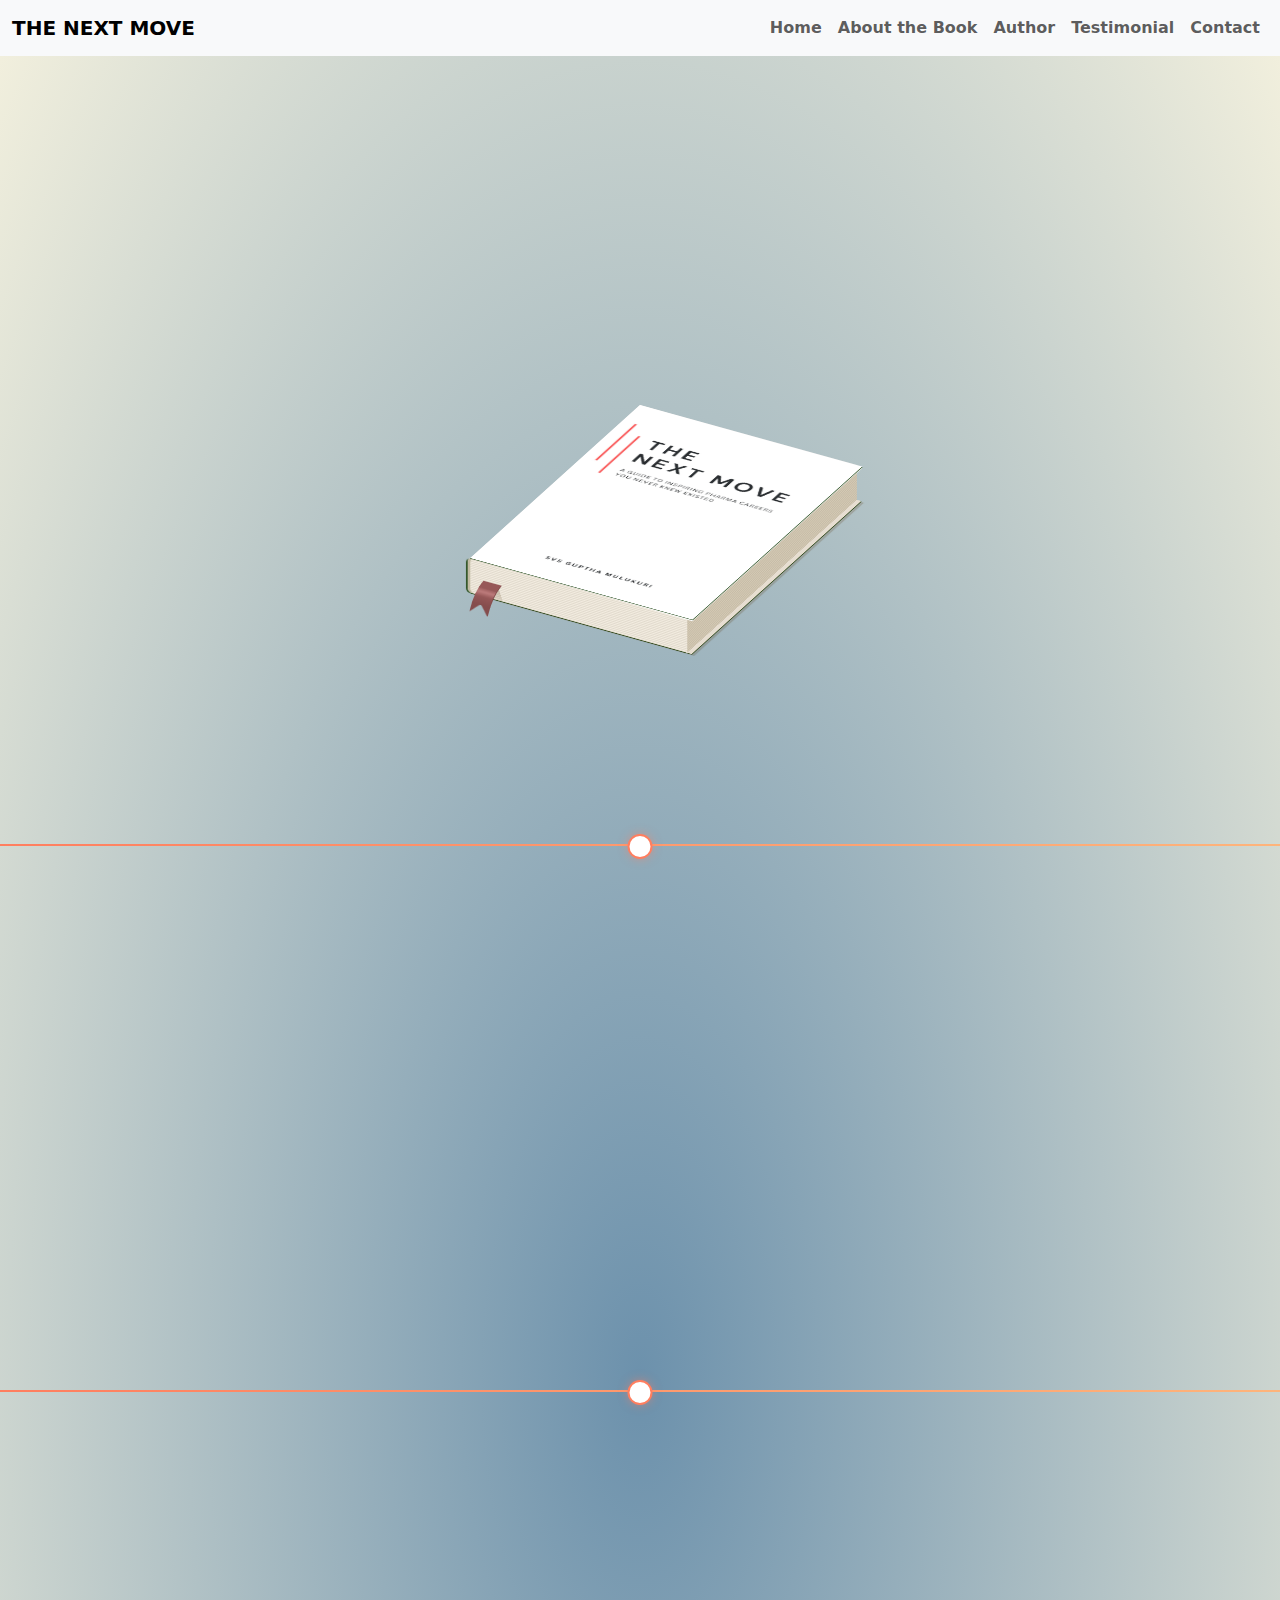
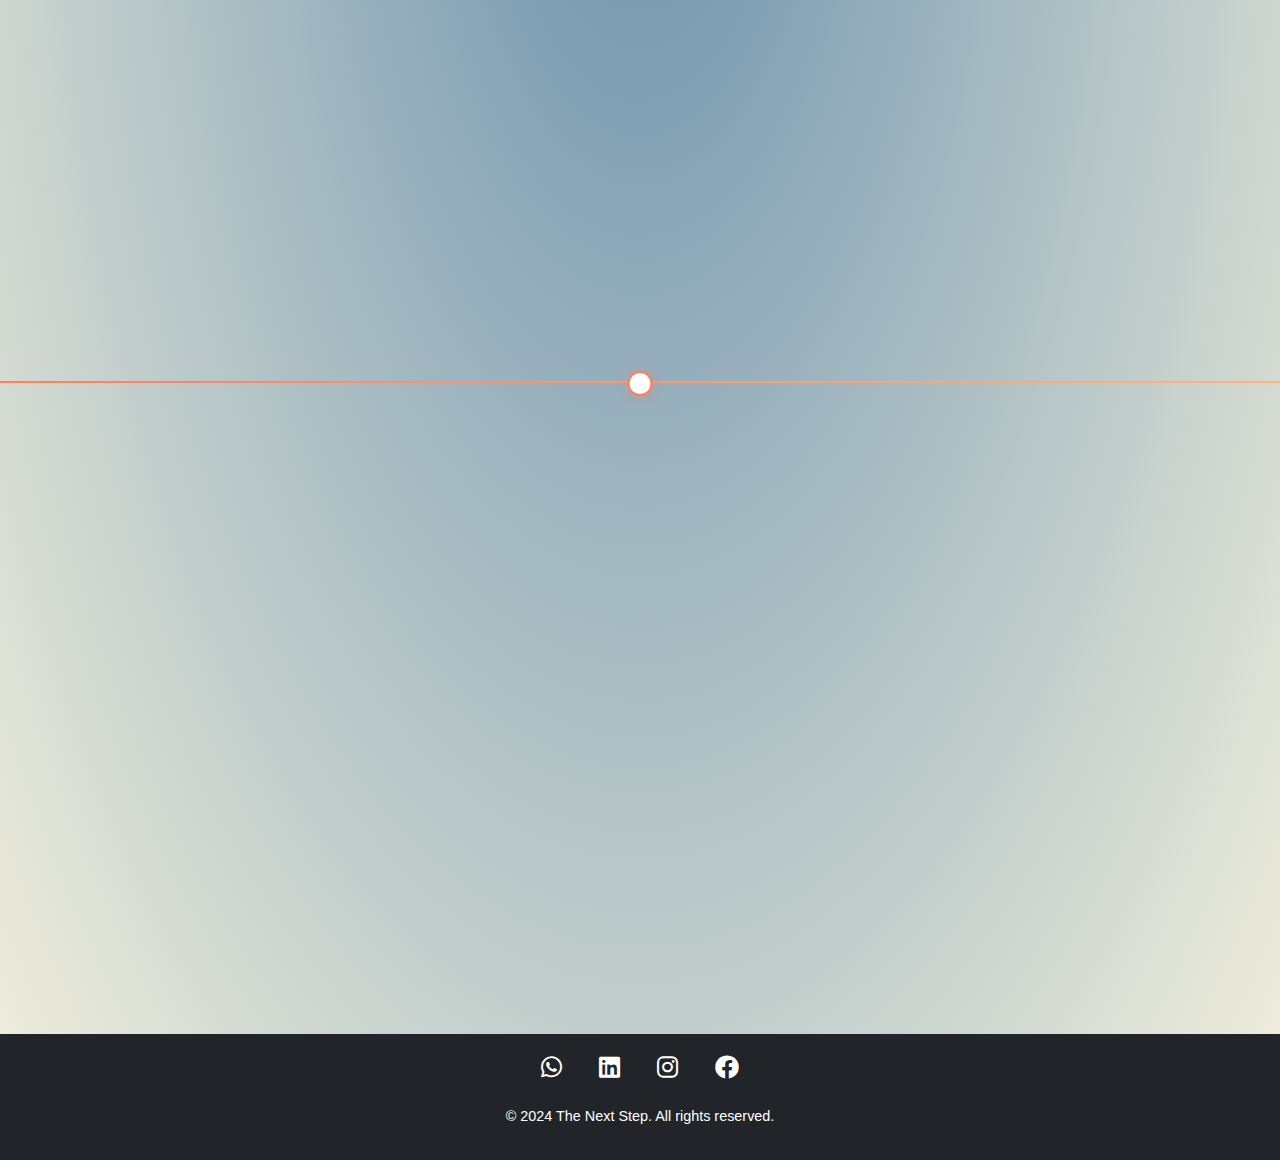
==== index.html @ 06e49783 "navbar fixed" ====
<!DOCTYPE html>
<html lang="en">
<head>
    <meta charset="UTF-8">
    <meta name="viewport" content="width=device-width, initial-scale=1.0">

    <title>The Next Move</title>

    <!-- bootstrap -->
    <link href="https://cdn.jsdelivr.net/npm/bootstrap@5.3.3/dist/css/bootstrap.min.css" rel="stylesheet"
        integrity="sha384-QWTKZyjpPEjISv5WaRU9OFeRpok6YctnYmDr5pNlyT2bRjXh0JMhjY6hW+ALEwIH" crossorigin="anonymous">
    <script src="https://cdn.jsdelivr.net/npm/bootstrap@5.3.3/dist/js/bootstrap.bundle.min.js"
        integrity="sha384-YvpcrYf0tY3lHB60NNkmXc5s9fDVZLESaAA55NDzOxhy9GkcIdslK1eN7N6jIeHz"
        crossorigin="anonymous"></script>

    <link href="https://cdn.jsdelivr.net/npm/bootstrap@5.3.0-alpha3/dist/css/bootstrap.min.css" rel="stylesheet">

    <!-- FontAwesome CDN -->
    <link rel="stylesheet" href="https://cdnjs.cloudflare.com/ajax/libs/font-awesome/6.0.0-beta3/css/all.min.css">

    <link href="https://unpkg.com/aos@2.3.1/dist/aos.css" rel="stylesheet">
    <script src="https://unpkg.com/aos@2.3.1/dist/aos.js"></script>


    <!-- custom css -->
    <link rel="stylesheet" href="style.css">

</head>
<body>
    <div>
        <nav class="navbar navbar-expand-lg navbar-light bg-light" style="width: 100vw;">
            <div class="container-fluid">
                <!-- Book Name (Brand) on the Left -->
                <a class="navbar-brand" href="#"><b>THE NEXT MOVE</b></a>
        
                <!-- Hamburger Menu for Mobile View -->
                <button class="navbar-toggler" type="button" data-bs-toggle="collapse" data-bs-target="#navbarNav"
                    aria-controls="navbarNav" aria-expanded="false" aria-label="Toggle navigation">
                    <span class="navbar-toggler-icon"></span>
                </button>
        
                <!-- Navbar Links on the Right -->
                <div class="collapse navbar-collapse justify-content-end" id="navbarNav">
                    <ul class="navbar-nav">
                        <li class="nav-item"><a class="nav-link" href="#home"><b>Home</b></a></li>
                        <li class="nav-item"><a class="nav-link" href="#about"><b>About the Book</b></a></li>
                        <li class="nav-item"><a class="nav-link" href="#author"><b>Author</b></a></li>
                        <li class="nav-item"><a class="nav-link" href="#testimonial"><b>Testimonial</b></a></li>
                        <li class="nav-item"><a class="nav-link" href="#contact"><b>Contact</b></a></li>
                    </ul>
                </div>
            </div>
        </nav>

    </div>
  <section id="home" style="padding-bottom: 50px;">
    <div id='book'>
        <div id='top'></div>
        <div id='front'></div>
        <div id='right'></div>
        <div id='bottom'></div>
        <div id='shadow'></div>
        <div id='bookmark'>
            <div>
                <div>
                    <div>
                        <div></div>
                    </div>
                </div>
            </div>
        </div>
        <div id='bookmark-shadow'></div>
    </div>
    <div id='flip'>
        <div id='front'>
            <div>
                <div>
                    <div>
                        <div>
                            <div>
                                <div>
                                    <div>
                                        <div>
                                            <div>
                                                <div></div>
                                            </div>
                                        </div>
                                    </div>
                                </div>
                            </div>
                        </div>
                    </div>
                </div>
            </div>
        </div>
        <div id='back'>
            <div>
                <div>
                    <div>
                        <div>
                            <div>
                                <div>
                                    <div>
                                        <div>
                                            <div>
                                                <div></div>
                                            </div>
                                        </div>
                                    </div>
                                </div>
                            </div>
                        </div>
                    </div>
                </div>
            </div>
        </div>
    </div>
  </section>
    <div class="content">

        <section id="about">
            <div class="divider"></div>

            <div class="section">
                <h3 class="section-heading">About The Book</h3>
                <div class="row">
                    <div class="col col-lg-5 remove-mobile"> 
                        <div data-aos="fade-right">
                            <img src="./book.png" alt="">
                        </div>
                    </div>
                    <div class="col col-lg-7 ">
                        <div data-aos="fade-left" class="section-content mx-3">
                            <p>
                                This book is designed as a companion for your journey into the world of careers within the pharmaceutical
                                industry. Each
                                chapter focuses on a unique role, acting as an individual gateway into the diverse opportunities available.<br>
                        
                                The author, SVS Guptha Mulukuri, encourages readers to approach this book not as a cover-to-cover read, but
                                rather as a
                                resource to revisit time and again. By opening to any page, you can immerse yourself in the story of a different
                                expert,
                                allowing their unique perspective and wisdom to unfold before you.<br>
                        
                                Every chapter offers a self-contained exploration of a specific role, complete with its own insights and
                                context. The
                                author has incorporated subtle fantasy elements to capture your imagination and connection to the content. As
                                you read,
                                take a moment to reflect - consider how each path aligns with your interests and jot down any insights that
                                inspire you.<br>
                        
                                Whether you are actively exploring career options or simply seeking a glimpse into the possibilities within the
                                pharmaceutical field, this book aims to be your guide. Dip into these stories when you feel motivated to expand
                                your
                                knowledge and understanding of the industry. Allow this book to reveal the multitude of rewarding journeys
                                waiting to be
                                discovered.
                            </p>
                        </div>
                    </div>
                </div>
                
            </div>
        </section>

        <section id="author">
            <div class="divider"></div>
        
            <div class="section">
                <h3 class="section-heading">Author</h3>
                <div class="row">
                    <div class="col col-lg-7">
                        <div data-aos="fade-right" class="section-content mx-3">
                            <p>
                                SVS Guptha Mulukuri is a dedicated professional with over 14 years of experience in the pharmaceutical industry. With a
                                passion for driving innovation and bolstering organizational excellence, he has consistently contributed to
                                transformative projects and impactful initiatives throughout his career.<br>
                    
                                As an Associate Director of Innovation, he drives major projects, fosters a culture of innovation, and identifies
                                industry trends to enhance organizational success. Guptha's career spans roles in pharmacovigilance, compliance, process
                                improvements and innovation, where he has contributed to operational excellence and regulatory adherence. Recognized for
                                his achievements, he has received awards for innovation, collaboration, and outstanding performance<br>
                    
                                In his debut book, "The Next Move: Inspiring Pharma Careers You Never Knew Existed", Guptha continues his expertise and
                                storytelling to illuminate unconventional career paths, offering readers a unique perspective on possibilities beyond
                                traditional roles. With his deep industry knowledge and passion for empowering others, Guptha aims to guide readers in
                                discovering the diverse opportunities awaiting them within the pharmaceutical field.
                            </p>
                        </div>
                    </div>
                    <div class="col col-lg-5 remove-mobile">
                        <div data-aos="fade-left" class="mx-3">
                            <img src="./Author.jpeg" alt="">
                        </div>
                    </div>
                </div>
        
            </div>
        </section>
        <section id="testimonial">
            <div class="divider"></div>
        
            <div class="section">
                <h2 class="section-heading">Testimonial</h2>
                <div class="row">
                    <!-- Left side - Form -->
                    <div class="col col-lg-6 col-md-12 col-sm-12">
                        <div data-aos="fade-right" class="testimonial-form mx-3">
                            <h3>Submit Your Testimonial</h3>
                            <form action="#" method="post">
                                <div class="form-group">
                                    <input type="text" class="form-control" id="name" placeholder="Enter your name" required>
                                </div>
                                <div class="form-group">
                                    <textarea class="form-control" id="comment" rows="4" placeholder="Enter your comment"
                                        required></textarea>
                                </div>
                                <button type="submit" class="btn btn-primary">Submit</button>
                            </form>
                        </div>
                    </div>
            
                    <!-- Right side - Display Testimonials -->
                    <div class="col col-lg-6 col-md-12 col-sm-12">
                        <div data-aos="fade-left" class="testimonial-display mx-3" style=" overflow-y: scroll;height: 55vh;">
                            <h3>What People Are Saying</h3>
                            <div class="testimonial-item">
                                <p class="testimonial-comment">"This book has changed the way I think about careers in the
                                    pharmaceutical industry. It's a must-read!"</p>
                                <p class="testimonial-name">- John Doe</p>
                            </div>
                            <div class="testimonial-item">
                                <p class="testimonial-comment">"An insightful and thought-provoking journey through the world of
                                    pharmaceuticals. Highly recommended."</p>
                                <p class="testimonial-name">- Jane Smith</p>
                            </div>
                            <div class="testimonial-item">
                                <p class="testimonial-comment">"An insightful and thought-provoking journey through the world of
                                    pharmaceuticals. Highly recommended."</p>
                                <p class="testimonial-name">- Jane Smith</p>
                            </div>
                            <div class="testimonial-item">
                                <p class="testimonial-comment">"An insightful and thought-provoking journey through the world of
                                    pharmaceuticals. Highly recommended."</p>
                                <p class="testimonial-name">- Jane Smith</p>
                            </div>
                            <div class="testimonial-item">
                                <p class="testimonial-comment">"An insightful and thought-provoking journey through the world of
                                    pharmaceuticals. Highly recommended."</p>
                                <p class="testimonial-name">- Jane Smith</p>
                            </div>

                        </div>
                    </div>
                </div>
            </div>

        </section>
        <section style="margin-top: 2vh;" id="contact">
            <!-- Footer Section -->
            <footer class="footer bg-dark text-white text-center py-3">
                <div class="container">
                    <div class="social-media-links">
                        <!-- WhatsApp Link -->
                        <a href="https://wa.me/your-phone-number" class="social-icon" target="_blank">
                            <i class="fab fa-whatsapp"></i>
                        </a>
                        <!-- LinkedIn Link -->
                        <a href="https://www.linkedin.com/in/your-profile" class="social-icon" target="_blank">
                            <i class="fab fa-linkedin"></i>
                        </a>
                        <!-- Instagram Link -->
                        <a href="https://www.instagram.com/your-profile" class="social-icon" target="_blank">
                            <i class="fab fa-instagram"></i>
                        </a>
                        <!-- Facebook Link -->
                        <a href="https://www.facebook.com/your-profile" class="social-icon" target="_blank">
                            <i class="fab fa-facebook"></i>
                        </a>
                    </div>
                    <p>&copy; 2024 The Next Step. All rights reserved.</p>
                </div>
            </footer>

        </section>
    </div>
</body>
<script>
    AOS.init();
</script>
</html>
---- style.css ----
/* remember to use - transform-style: preserve-3d; */
html,
body {
    margin: 0;
    padding: 0;
    overflow-x: hidden;
background: radial-gradient(#6C91AC, #F4F1DE);
}

nav {
    position: relative;
    z-index: 10;
    background-color: #333;
}
/* Ensure the content starts below the book */
.content {
    position: relative; /* Ensure it's positioned normally within the document flow */
    /* margin-top: 500px; */
    margin-top: 82vh;
    text-align: center; /* Optional: Style your content as needed */
    font-family: Arial, sans-serif;
    color: #333;
}

.section-content {
    text-align: start !important;
}

/* .removeHeight{
height: 28rem;
} */
#flip {
animation: wrapper 6s ease-in-out infinite;
height: 350px;
width: 253px;
position: absolute;
left: 50%;
top: 45%;
transform: translateZ(-10px) rotateX(60deg) rotateZ(29deg) rotateY(0deg);
transform-style: preserve-3d;
transform-origin: 0 0 0;
}
@keyframes wrapper {
50% {
    transform: translateZ(-10px) rotateX(60deg) rotateZ(29deg) rotateY(-180deg);
}
}
#flip div {
height: 350px;
width: 24px;
position: absolute;
left: calc(100% - 1px);
transform-origin: 0 100%;
transform-style: preserve-3d;
background-size: 253px 350px;
}
#flip #front,
#flip #front div {
background-image: url(./homepage.jpeg);
box-shadow: inset rgba(255, 255, 255, 0.3) 0px -1px 0 0,
    #35582c 0px 1px 0px 0px;
}
#flip #front > div > div > div > div > div > div > div > div > div > div {
box-shadow: inset rgba(255, 255, 255, 0.3) -1px -1px 0 0,
    #35582c 1px 1px 0px 0px;
}
#flip #back {
transform: rotateY(0.4deg);
transform-origin: -100% 0;
} /* avoid pages overlap */
#flip #back,
#flip #back div {
background-image: url(./second_page.jpeg);
}

#flip > div {
left: 0;
background-position-x: 0;
}
#flip div > div {
background-position-x: -23px;
animation: page 6s ease-in-out infinite;
}
#flip div > div > div {
background-position-x: -46px;
}
#flip div > div > div > div {
background-position-x: -69px;
}
#flip div > div > div > div > div {
background-position-x: -92px;
}
#flip div > div > div > div > div > div {
background-position-x: -115px;
}
#flip div > div > div > div > div > div > div {
background-position-x: -138px;
}
#flip div > div > div > div > div > div > div > div {
background-position-x: -161px;
}
#flip div > div > div > div > div > div > div > div > div {
background-position-x: -184px;
}
#flip div > div > div > div > div > div > div > div > div > div {
background-position-x: -207px;
}
#flip div > div > div > div > div > div > div > div > div > div > div {
background-position-x: -229px;
}
/* the more pieces you have, the smoother the bend is */

@keyframes page {
15% {
    transform: rotateY(-10deg);
}
50% {
    transform: rotateY(-2deg);
}
65% {
    transform: rotateY(10deg);
}
100% {
    transform: rotateY(0deg);
}
}

#book {
width: 248px;
height: 350px;
position: absolute;
left: 50%;
top: 45%;
transform: translate3d(0px, 0px, -10px) rotateX(60deg) rotateZ(29deg);
transform-style: preserve-3d;
-webkit-transform-origin: 0 0 0;
}

@keyframes book {
25% {
    box-shadow: inset rgba(0, 0, 0, 0.2) 0px 0 50px -140px;
}
50% {
    box-shadow: inset rgba(0, 0, 0, 0.2) 0px 0 50px -140px;
}
100% {
    box-shadow: inset rgba(0, 0, 0, 0.2) 510px 0 50px -140px;
}
}
#book #top {
animation: book 6s ease-in-out infinite;
background: url(./first_page.jpeg);
background-size: 100% 100%;
background-position: 100%;
box-shadow: inset rgba(0, 0, 0, 0.2) 510px 0 50px -140px;
height: 350px;
width: 248px;
position: absolute;
left: 0;
top: 0;
}
#book #bottom {
background: #e7ded1;
box-shadow: rgba(83, 53, 13, 0.2) 4px 2px 1px, #35582c 1px 1px 0px 0px;
height: 350px;
width: 253px;
position: absolute;
transform: translateZ(-40px);
left: 0;
top: 0;
}
#book #shadow {
animation: shadow 6s ease-in-out infinite;
box-shadow: inset rgba(83, 53, 13, 0) -200px 0 150px -140px;
height: 350px;
width: 248px;
position: absolute;
left: -100%;
top: 0;
transform: translateZ(-40px);
}
@keyframes shadow {
20% {
    box-shadow: inset rgba(83, 53, 13, 0) -200px 0 150px -140px;
}
50% {
    box-shadow: inset rgba(83, 53, 13, 0.3) -350px 0 150px -140px;
}
60% {
    box-shadow: inset rgba(83, 53, 13, 0) -200px 0 150px -140px;
}
}
#book #front {
background: -webkit-linear-gradient(top, #fcf6ea, #d8d1c3);
background-size: 100% 2px;
box-shadow: inset #c2bba2 3px 0 0px, #35582c -2px 1px 0px 0px;
height: 40px;
width: 251px;
left: -3px;
position: absolute;
bottom: -40px;
transform: rotateX(-90deg);
transform-origin: 50% 0;
border-top-left-radius: 5px;
border-bottom-left-radius: 5px;
}
#book #right {
background: -webkit-linear-gradient(left, #ddd2bb, #bdb3a0);
background-size: 2px 100%;
box-shadow: inset rgba(0, 0, 0, 0) 0 0 0 20px;
height: 100%;
width: 40px;
position: absolute;
right: -40px;
top: 0;
transform: rotateY(90deg);
transform-origin: 0 50%;
}

h4 {
position: absolute;
bottom: 20px;
left: 20px;
margin: 0;
font-weight: 200;
opacity: 1;
font-family: sans-serif;
color: rgba(0, 0, 0, 0.3);
}

/* bookmark */

#bookmark {
position: absolute;
transform: translate3d(20px, 350px, -16px);
transform-style: preserve-3d;
}
#bookmark div {
background: rgb(151, 88, 88);
box-shadow: rgb(133, 77, 77) 1px 0;
height: 10px;
width: 20px;
position: absolute;
top: 9px;
transform: rotateX(-14deg);
transform-origin: 50% 0;
transform-style: preserve-3d;
}
#bookmark > div > div {
background: linear-gradient(
    to bottom,
    rgb(151, 88, 88),
    rgb(189, 123, 123),
    rgb(151, 88, 88)
);
}
#bookmark > div > div > div {
background: linear-gradient(to bottom, rgb(151, 88, 88), rgb(133, 77, 77));
}
#bookmark > div > div > div > div {
background: none;
border-top: 0px solid transparent;
border-right: 10px solid rgb(133, 77, 77);
border-bottom: 10px solid transparent;
border-left: 10px solid rgb(133, 77, 77);
height: 0;
width: 0;
}
#bookmark-shadow {
background: linear-gradient(
    to bottom,
    rgba(83, 53, 13, 0.25),
    rgba(83, 53, 13, 0.11)
);
height: 15px;
width: 20px;
position: absolute;
transform: translate3d(12px, 350px, -25px) rotateX(-90deg) skewX(20deg);
transform-origin: 0 0;
}


/* For small screens (mobile devices) */
@media (max-width: 767px) {
    #book {
        top: 40%;
    }
    #flip{
        top: 40%;
    }
    nav {
        font-size: 14px; /* Smaller navbar text */
    }
    .content{
        margin-top: 75vh;
    }
}

/* For tablets (768px to 1024px) */
@media (min-width: 768px) and (max-width: 1024px) {
    #book {
        width: 220px; /* Medium width for tablets */
        height: 300px;
        top: 25%;
    }

    .content {
        margin-top: 400px; /* Adjust space below the book */
        padding: 18px;
    }

    nav {
        font-size: 16px; /* Adjust navbar text for tablets */
    }
}

.divider {
    width: 100%;
    height: 2px;
    background: linear-gradient(to right, #ff7e5f, #feb47b);
    margin: 30px 0;
    position: relative;
}

.divider::before {
    content: "";
    position: absolute;
    top: -10px;
    left: 50%;
    width: 25px;
    height: 25px;
    background: #fff;
    border-radius: 50%;
    border: 2px solid #ff7e5f;
    transform: translateX(-50%);
    box-shadow: 0 0 10px rgba(255, 126, 95, 0.5);
    animation: pulse 2s infinite ease-in-out;
}

/* Pulse Effect */
@keyframes pulse {
    0% {
        transform: translateX(-50%) scale(1);
        box-shadow: 0 0 10px rgba(255, 126, 95, 0.5);
    }
    50% {
        transform: translateX(-50%) scale(1.2);
        box-shadow: 0 0 20px rgba(255, 126, 95, 0.7);
    }
    100% {
        transform: translateX(-50%) scale(1);
        box-shadow: 0 0 10px rgba(255, 126, 95, 0.5);
    }
}
/* Section Heading Styling */
.section-heading {
    font-size: 2.1rem;
    font-weight: 700;
    color: #333;
    display: inline-block;
    position: relative;
    padding: 10px 0;
    margin-bottom: 20px;
    opacity: 0;
    transform: scale(0.9);
    animation: scaleUp 1s ease-out forwards;
    animation-delay: 0.3s;
}

/* Decorative Underline */
.section-heading::before {
    content: '';
    position: absolute;
    bottom: 0;
    left: 0;
    width: 100%;
    height: 3px;
    background-color: #e74c3c;
    border-radius: 2px;
    transform: scaleX(0);
    transform-origin: center;
    animation: underline 1s ease-out forwards;
    animation-delay: 1s;
}

/* Scale-up and Fade-in Animation */
@keyframes scaleUp {
    to {
        opacity: 1;
        transform: scale(1);
    }
}

/* Underline Animation */
@keyframes underline {
    to {
        transform: scaleX(1);
    }
}

/* Optional - Responsive Design */
@media (max-width: 768px) {
    .section-heading {
        font-size: 2rem;
    }
}

@media (max-width: 768px) {
    .remove-mobile {
        display: none;
    }
}

.section-heading {
    text-align: center;
    font-size: 2.5rem;
    margin-bottom: 40px;
}

.testimonial-form {
    background-color: rgba(255, 255, 255, 0.8);
    padding: 20px;
    border-radius: 10px;
    box-shadow: 0px 4px 6px rgba(0, 0, 0, 0.1);
}

.testimonial-form .form-group {
    margin-bottom: 15px;
}

.testimonial-form .form-control {
    border-radius: 5px;
    padding: 10px;
    font-size: 1rem;
}

.testimonial-form button {
    width: 100%;
    padding: 10px;
    border-radius: 5px;
    font-size: 1.1rem;
    background-color: #35582c;
    color: white;
    border: none;
}

.testimonial-display {
    padding: 20px;
    background-color: #fff;
    border-radius: 10px;
    box-shadow: 0px 4px 6px rgba(0, 0, 0, 0.1);
}

.testimonial-display h3 {
    font-size: 1.5rem;
    margin-bottom: 20px;
    color: #333;
}

.testimonial-item {
    margin-bottom: 20px;
}

.testimonial-comment {
    font-size: 1.1rem;
    color: #555;
    margin-bottom: 10px;
}

.testimonial-name {
    font-size: 1rem;
    font-style: italic;
    color: #888;
}

/* Media Queries for smaller screens */
@media (max-width: 767px) {
    .section-heading {
        font-size: 2rem;
    }

    .testimonial-form {
        padding: 15px;
    }

    .testimonial-form .form-control {
        font-size: 0.9rem;
    }

    .testimonial-form button {
        font-size: 1rem;
    }

    .testimonial-display h3 {
        font-size: 1.3rem;
    }

    .testimonial-comment {
        font-size: 1rem;
    }

    .testimonial-name {
        font-size: 0.9rem;
    }
    .testimonial-display{
        margin-top: 15px;
    }
}


/* footer */
/* Footer Styling */
.footer {
  background-color: #333;
  color: #fff;
}

.footer p {
  font-size: 0.9rem;
  margin-top: 20px;
}

.social-media-links {
  margin-bottom: 20px;
}

.social-media-links a {
  font-size: 1.5rem;
  margin: 0 15px;
  color: #fff;
  text-decoration: none;
}

.social-media-links a:hover {
  color: #00c853;
}

@media (max-width: 767px) {
  .social-media-links a {
    font-size: 1.2rem;
    margin: 0 10px;
  }
}
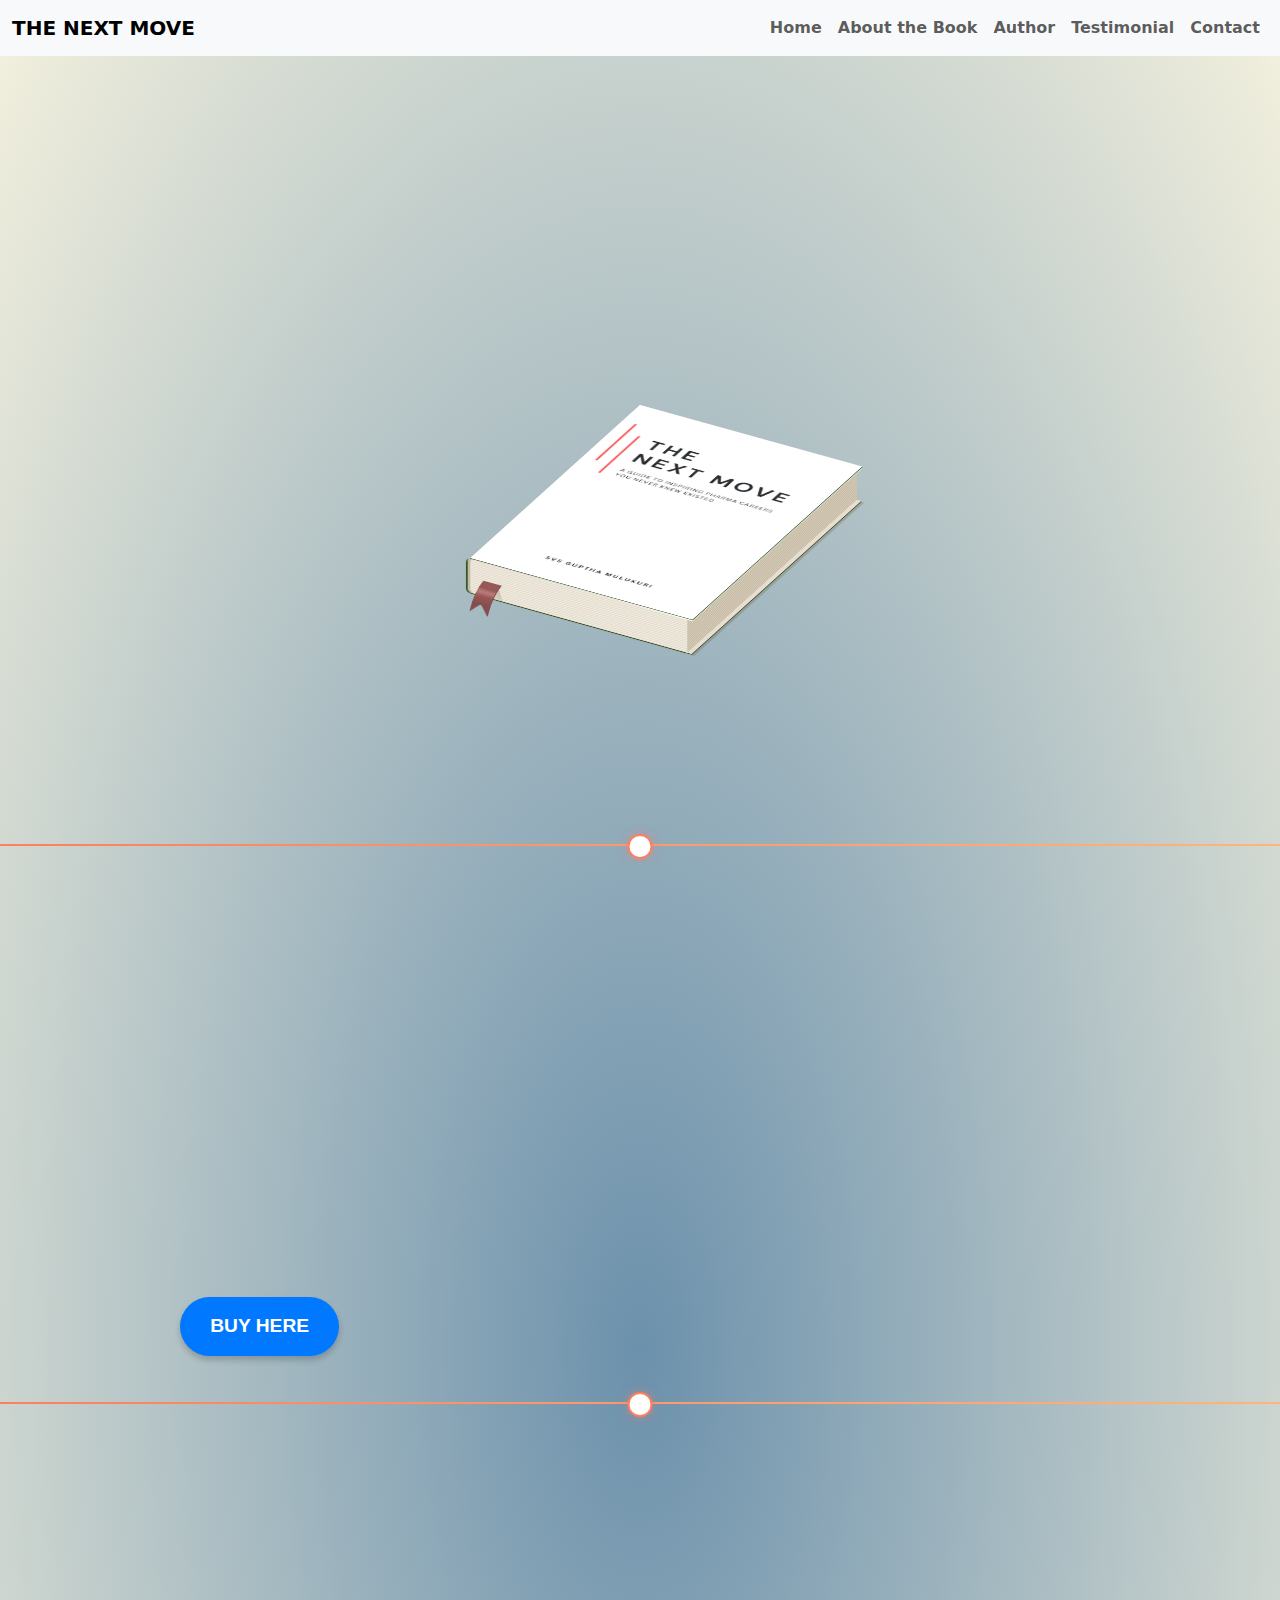
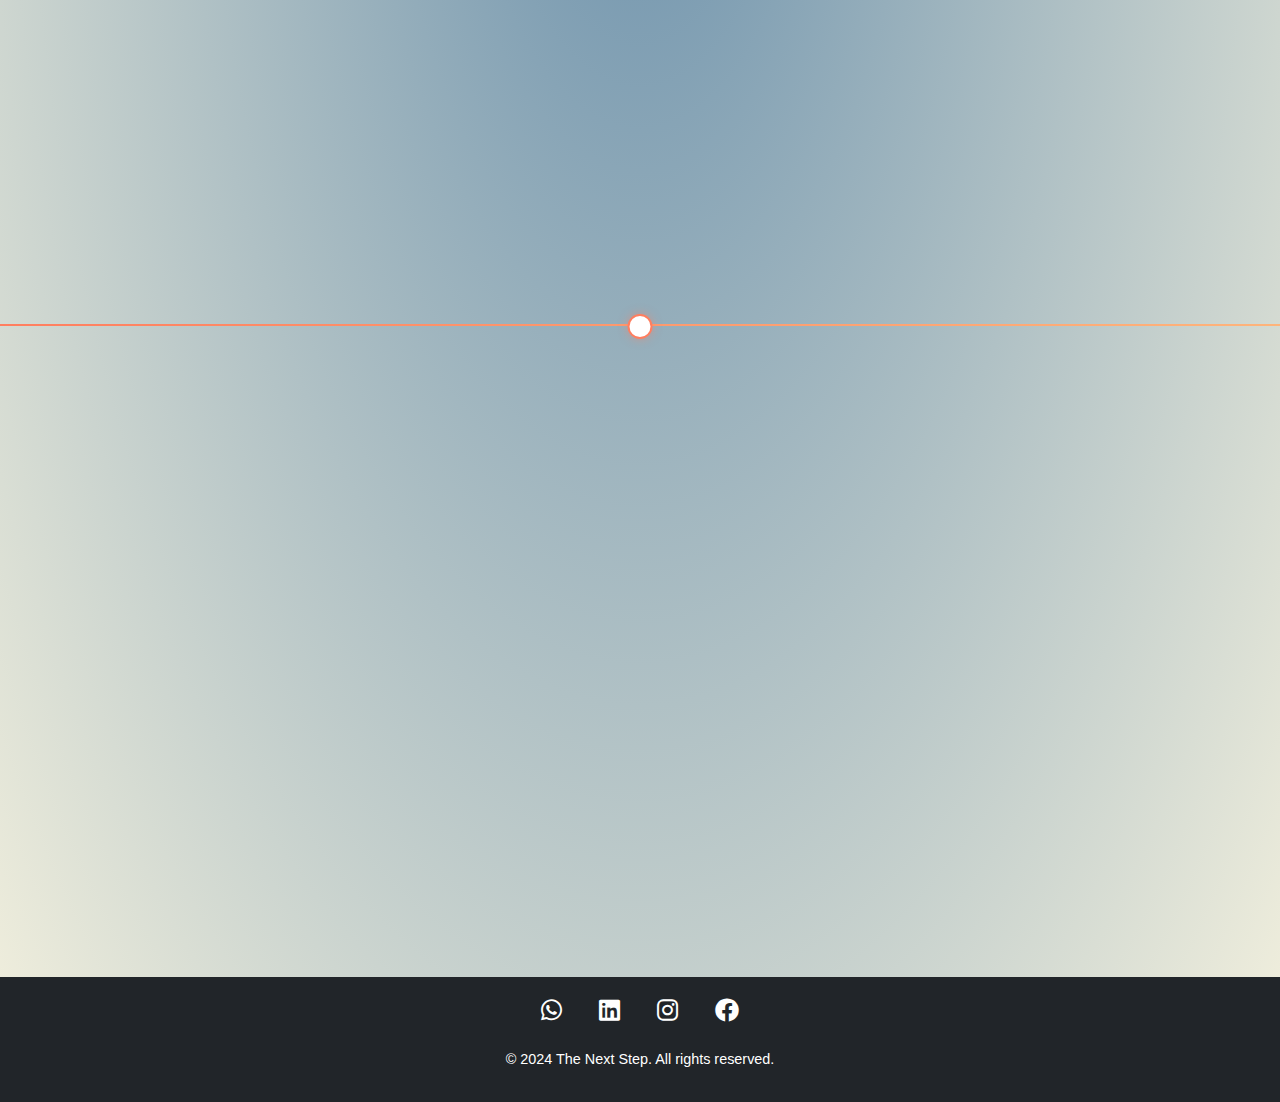
==== commit 73bc1a2e: "Button added" ====
--- a/index.html
+++ b/index.html
@@ -128,8 +128,11 @@
                         <div data-aos="fade-right">
                             <img src="./book.png" alt="">
                         </div>
-                    </div>
-                    <div class="col col-lg-7 ">
+                        <div class="my-3">
+                            <a href="https://amzn.in/d/gII7PM5" target="_blank"><button class="buy-button">Buy Here</button></a>
+                        </div>
+                    </div>
+                    <div class="col col-lg-7">
                         <div data-aos="fade-left" class="section-content mx-3">
                             <p>
                                 This book is designed as a companion for your journey into the world of careers within the pharmaceutical
@@ -156,6 +159,8 @@
                                 waiting to be
                                 discovered.
                             </p>
+                            <div class="my-3 mobile-download" style="display: none;">
+                                <a href="https://amzn.in/d/gII7PM5" target="_blank"><a class="buy-button display-button">Buy Here</a>
                         </div>
                     </div>
                 </div>
@@ -190,7 +195,7 @@
                     </div>
                     <div class="col col-lg-5 remove-mobile">
                         <div data-aos="fade-left" class="mx-3">
-                            <img src="./Author.jpeg" alt="">
+                            <img src="./Author.jpeg" alt="Gupta" class="profile">
                         </div>
                     </div>
                 </div>
@@ -227,27 +232,28 @@
                             <div class="testimonial-item">
                                 <p class="testimonial-comment">"This book has changed the way I think about careers in the
                                     pharmaceutical industry. It's a must-read!"</p>
-                                <p class="testimonial-name">- John Doe</p>
-                            </div>
-                            <div class="testimonial-item">
-                                <p class="testimonial-comment">"An insightful and thought-provoking journey through the world of
-                                    pharmaceuticals. Highly recommended."</p>
-                                <p class="testimonial-name">- Jane Smith</p>
-                            </div>
-                            <div class="testimonial-item">
-                                <p class="testimonial-comment">"An insightful and thought-provoking journey through the world of
-                                    pharmaceuticals. Highly recommended."</p>
-                                <p class="testimonial-name">- Jane Smith</p>
-                            </div>
-                            <div class="testimonial-item">
-                                <p class="testimonial-comment">"An insightful and thought-provoking journey through the world of
-                                    pharmaceuticals. Highly recommended."</p>
-                                <p class="testimonial-name">- Jane Smith</p>
-                            </div>
-                            <div class="testimonial-item">
-                                <p class="testimonial-comment">"An insightful and thought-provoking journey through the world of
-                                    pharmaceuticals. Highly recommended."</p>
-                                <p class="testimonial-name">- Jane Smith</p>
+                                <p class="testimonial-name">- Ganesh, Pharmacy Student</p>
+                            </div>
+                            <div class="testimonial-item">
+                                <p class="testimonial-comment">"Guptha's book is a treasure trove of inspiration, opening my eyes to all the fascinating career paths in the
+                                pharmaceutical industry that I never knew existed."</p>
+                                <p class="testimonial-name">- Rajesh, Pharmacy Student</p>
+                            </div>
+                            <div class="testimonial-item">
+                                <p class="testimonial-comment">"I found myself completely immersed in each chapter, eager to discover the next unexpected career path that 'The Next
+                                Move' uncovered."</p>
+                                <p class="testimonial-name">- Kamal, Pharmaceutical Regulatory Affairs Manager
+</p>
+                            </div>
+                            <div class="testimonial-item">
+                                <p class="testimonial-comment">"As a recent graduate, this book has provided invaluable guidance and motivation as I navigate my own path forward in the
+                                pharmaceutical field."</p>
+                                <p class="testimonial-name">- Aruna, Pharmacy Graduate</p>
+                            </div>
+                            <div class="testimonial-item">
+                                <p class="testimonial-comment">"The Next Move' has the power to transform the way we approach career development in the pharmaceutical field. A
+                                must-read for unlocking one's full potential."</p>
+                                <p class="testimonial-name">- Rajesh, Pharmaceutical Sales Representative</p>
                             </div>
 
                         </div>
--- a/style.css
+++ b/style.css
@@ -541,4 +541,59 @@
     font-size: 1.2rem;
     margin: 0 10px;
   }
-}
+  .mobile-download{
+    display: block !important;
+    margin-left: 5rem;
+  }
+  
+}
+
+    .buy-button {
+      position: relative;
+      padding: 15px 30px;
+      font-size: 1.2rem;
+      font-weight: bold;
+      text-transform: uppercase;
+      color: #fff;
+      background: #0078ff;
+      border: none;
+      border-radius: 50px;
+      cursor: pointer;
+      overflow: hidden;
+      box-shadow: 0 4px 6px rgba(0, 0, 0, 0.2);
+      transition: all 0.3s ease;
+    }
+
+    .buy-button:hover {
+      background: #005ecb;
+      box-shadow: 0 8px 20px rgba(0, 120, 255, 0.6);
+    }
+
+    .buy-button::before {
+      content: "";
+      position: absolute;
+      top: 50%;
+      left: 50%;
+      width: 120%;
+      height: 120%;
+      background: rgba(255, 255, 255, 0.2);
+      border-radius: 50%;
+      transform: translate(-50%, -50%) scale(0);
+      opacity: 0;
+      transition: transform 0.4s ease, opacity 0.4s ease;
+    }
+
+    .buy-button:hover::before {
+      transform: translate(-50%, -50%) scale(1);
+      opacity: 1;
+    }
+
+    .buy-button:active {
+      transform: translateY(2px);
+      box-shadow: 0 2px 10px rgba(0, 0, 0, 0.3);
+    }
+
+    .profile{
+       width: 65%;
+       height: 80%;
+    }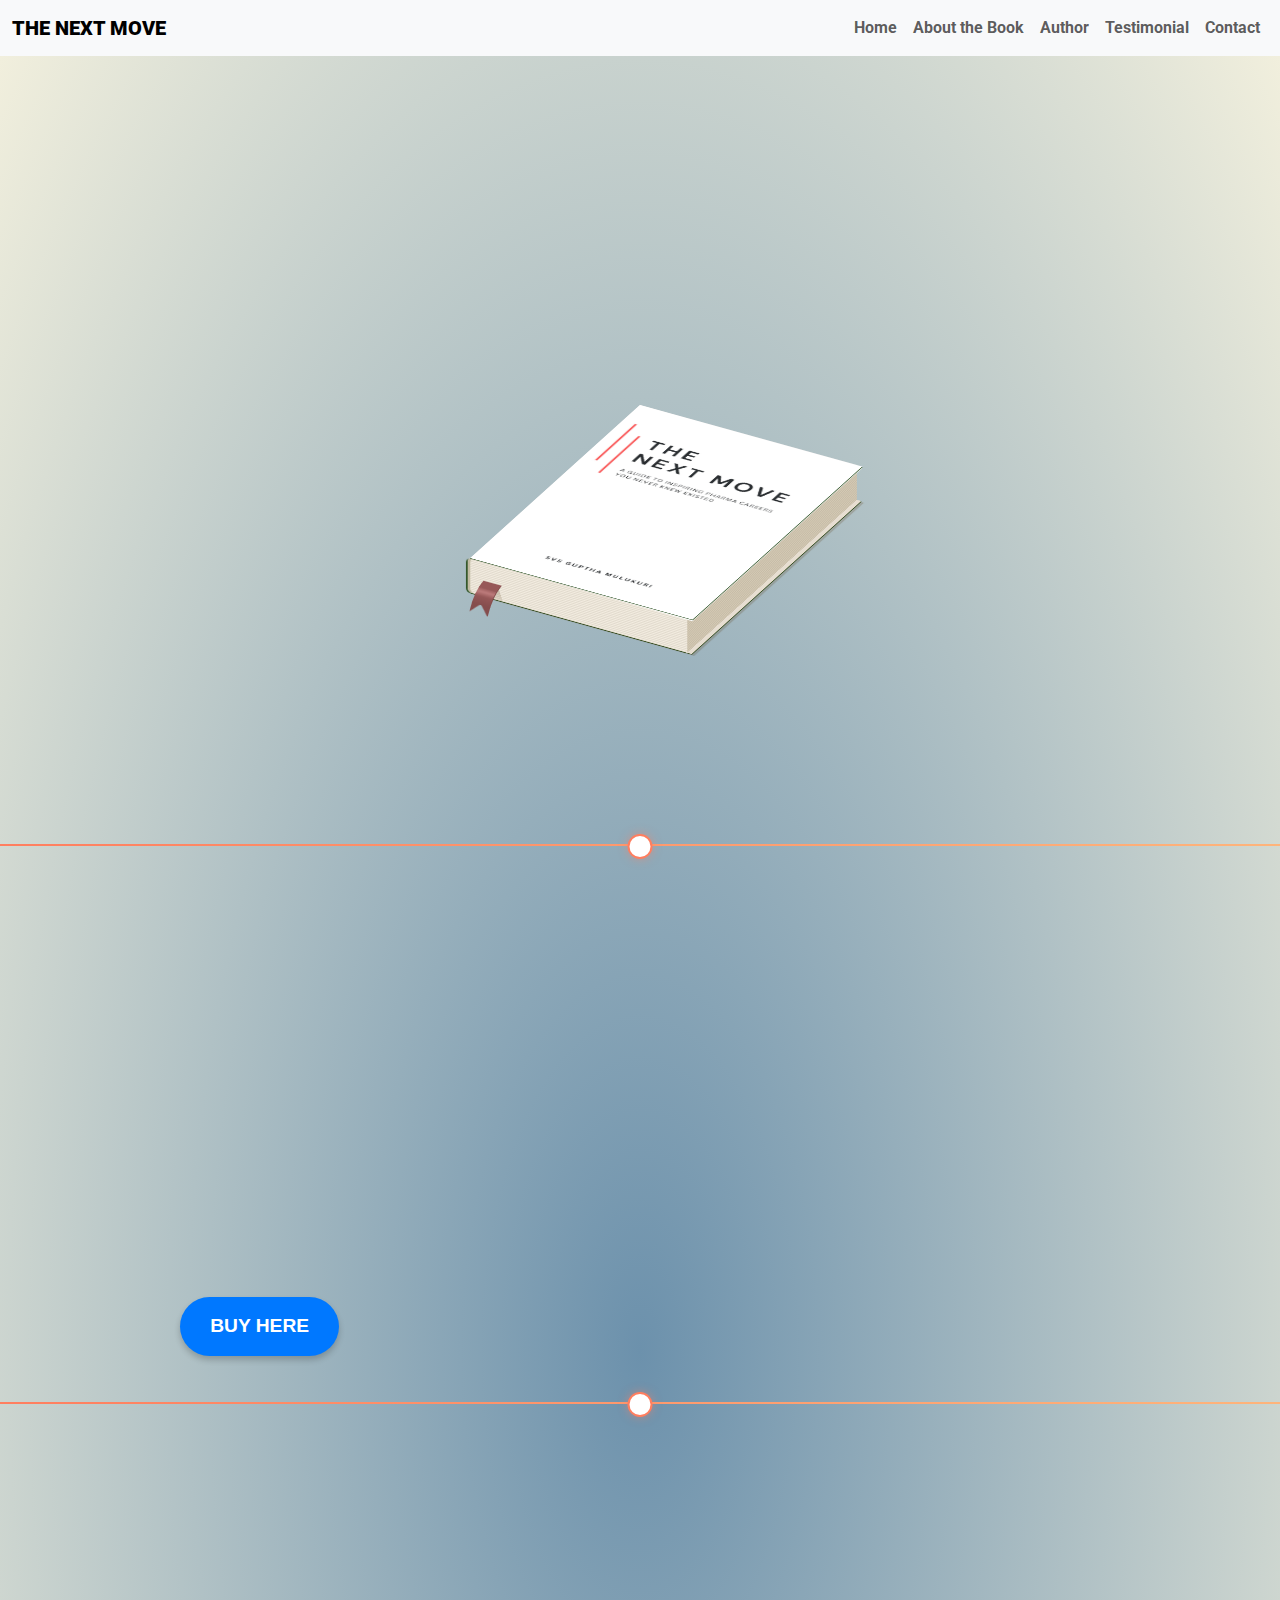
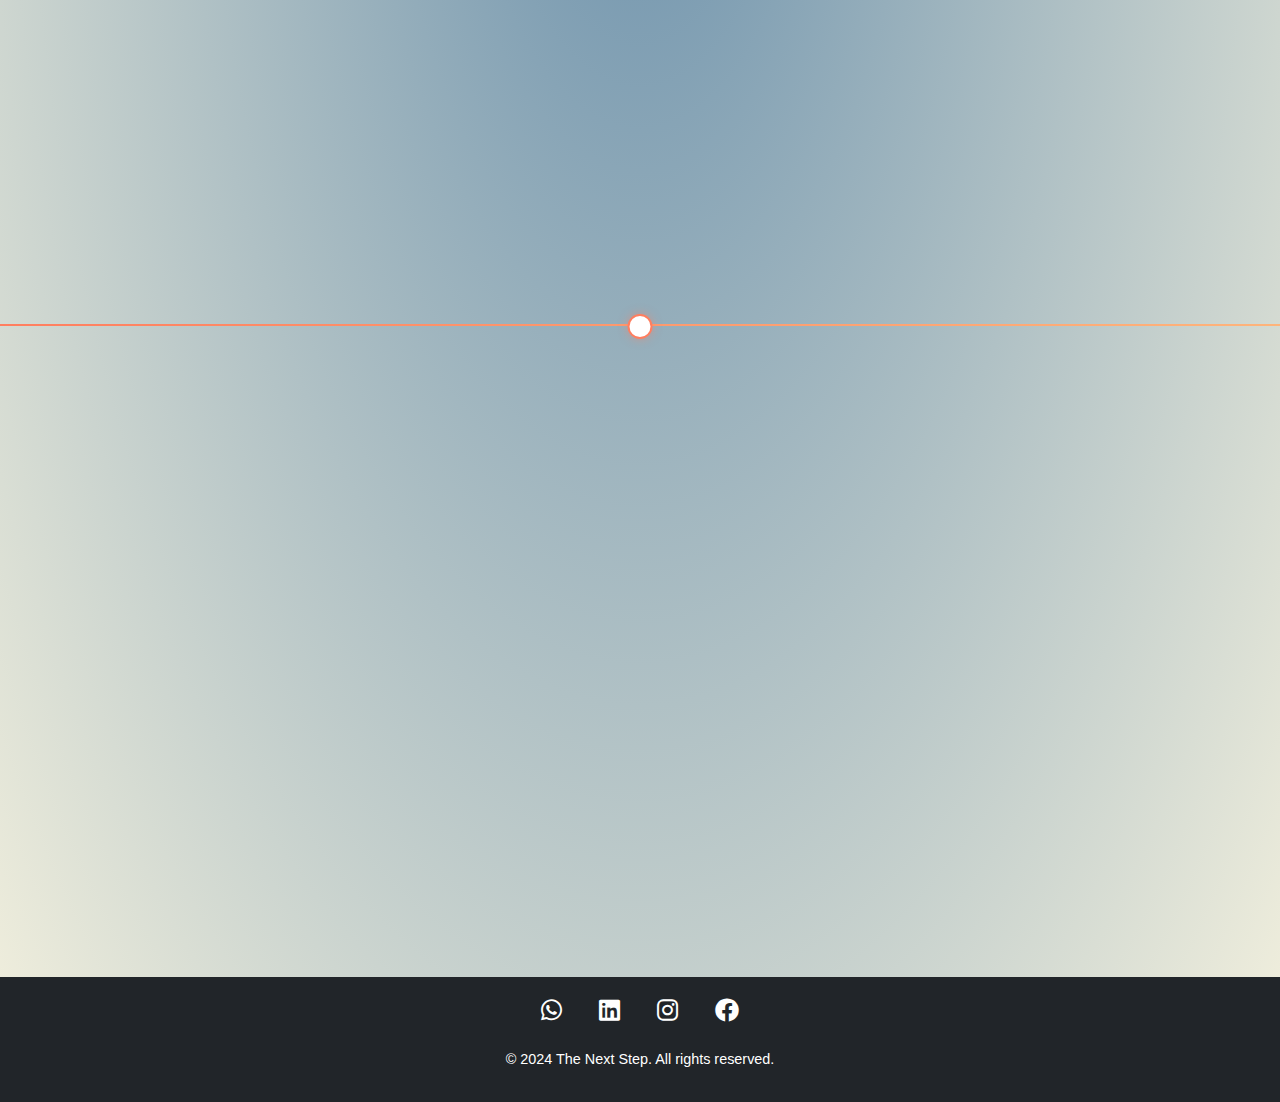
==== commit ee42451c: "font style changed" ====
--- a/index.html
+++ b/index.html
@@ -22,6 +22,13 @@
     <script src="https://unpkg.com/aos@2.3.1/dist/aos.js"></script>
 
 
+    <link rel="preconnect" href="https://fonts.googleapis.com">
+    <link rel="preconnect" href="https://fonts.gstatic.com" crossorigin>
+    <link
+        href="https://fonts.googleapis.com/css2?family=Roboto:ital,wght@0,100;0,300;0,400;0,500;0,700;0,900;1,100;1,300;1,400;1,500;1,700;1,900&display=swap"
+        rel="stylesheet">
+
+
     <!-- custom css -->
     <link rel="stylesheet" href="style.css">
 
@@ -31,7 +38,7 @@
         <nav class="navbar navbar-expand-lg navbar-light bg-light" style="width: 100vw;">
             <div class="container-fluid">
                 <!-- Book Name (Brand) on the Left -->
-                <a class="navbar-brand" href="#"><b>THE NEXT MOVE</b></a>
+                <a class="navbar-brand" href="#">THE NEXT MOVE</a>
         
                 <!-- Hamburger Menu for Mobile View -->
                 <button class="navbar-toggler" type="button" data-bs-toggle="collapse" data-bs-target="#navbarNav"
@@ -134,7 +141,7 @@
                     </div>
                     <div class="col col-lg-7">
                         <div data-aos="fade-left" class="section-content mx-3">
-                            <p>
+                            <p class="content-para" style=" text-align: justify;">
                                 This book is designed as a companion for your journey into the world of careers within the pharmaceutical
                                 industry. Each
                                 chapter focuses on a unique role, acting as an individual gateway into the diverse opportunities available.<br>
@@ -160,8 +167,8 @@
                                 discovered.
                             </p>
                             <div class="my-3 mobile-download" style="display: none;">
-                                <a href="https://amzn.in/d/gII7PM5" target="_blank"><a class="buy-button display-button">Buy Here</a>
-                        </div>
+                                <a href="https://amzn.in/d/gII7PM5" class="buy-button display-button" target="_blank">Buy Here</a>
+                            </div>
                     </div>
                 </div>
                 
@@ -176,7 +183,7 @@
                 <div class="row">
                     <div class="col col-lg-7">
                         <div data-aos="fade-right" class="section-content mx-3">
-                            <p>
+                            <p class="content-para" style=" text-align: justify; ">
                                 SVS Guptha Mulukuri is a dedicated professional with over 14 years of experience in the pharmaceutical industry. With a
                                 passion for driving innovation and bolstering organizational excellence, he has consistently contributed to
                                 transformative projects and impactful initiatives throughout his career.<br>
@@ -186,7 +193,7 @@
                                 improvements and innovation, where he has contributed to operational excellence and regulatory adherence. Recognized for
                                 his achievements, he has received awards for innovation, collaboration, and outstanding performance<br>
                     
-                                In his debut book, "The Next Move: Inspiring Pharma Careers You Never Knew Existed", Guptha continues his expertise and
+                                In his debut book,<em>"The Next Move: Inspiring Pharma Careers You Never Knew Existed"</em>, Guptha continues his expertise and
                                 storytelling to illuminate unconventional career paths, offering readers a unique perspective on possibilities beyond
                                 traditional roles. With his deep industry knowledge and passion for empowering others, Guptha aims to guide readers in
                                 discovering the diverse opportunities awaiting them within the pharmaceutical field.
--- a/style.css
+++ b/style.css
@@ -1,513 +1,516 @@
-
 /* remember to use - transform-style: preserve-3d; */
 html,
 body {
-    margin: 0;
-    padding: 0;
-    overflow-x: hidden;
-background: radial-gradient(#6C91AC, #F4F1DE);
+  margin: 0;
+  padding: 0;
+  overflow-x: hidden;
+  background: radial-gradient(#6c91ac, #f4f1de);
 }
 
 nav {
-    position: relative;
-    z-index: 10;
-    background-color: #333;
+  position: relative;
+  z-index: 10;
+  background-color: #333;
+}
+
+.navbar-brand {
+  font-family: "Roboto", sans-serif;
+  font-weight: 900;
+  font-style: normal;
 }
 /* Ensure the content starts below the book */
 .content {
-    position: relative; /* Ensure it's positioned normally within the document flow */
-    /* margin-top: 500px; */
-    margin-top: 82vh;
-    text-align: center; /* Optional: Style your content as needed */
-    font-family: Arial, sans-serif;
-    color: #333;
+  position: relative; /* Ensure it's positioned normally within the document flow */
+  /* margin-top: 500px; */
+  margin-top: 82vh;
+  text-align: center; /* Optional: Style your content as needed */
+  font-family: Arial, sans-serif;
+  color: #333;
 }
 
 .section-content {
-    text-align: start !important;
+  text-align: start !important;
 }
 
 /* .removeHeight{
 height: 28rem;
 } */
 #flip {
-animation: wrapper 6s ease-in-out infinite;
-height: 350px;
-width: 253px;
-position: absolute;
-left: 50%;
-top: 45%;
-transform: translateZ(-10px) rotateX(60deg) rotateZ(29deg) rotateY(0deg);
-transform-style: preserve-3d;
-transform-origin: 0 0 0;
+  animation: wrapper 6s ease-in-out infinite;
+  height: 350px;
+  width: 253px;
+  position: absolute;
+  left: 50%;
+  top: 45%;
+  transform: translateZ(-10px) rotateX(60deg) rotateZ(29deg) rotateY(0deg);
+  transform-style: preserve-3d;
+  transform-origin: 0 0 0;
 }
 @keyframes wrapper {
-50% {
+  50% {
     transform: translateZ(-10px) rotateX(60deg) rotateZ(29deg) rotateY(-180deg);
-}
+  }
 }
 #flip div {
-height: 350px;
-width: 24px;
-position: absolute;
-left: calc(100% - 1px);
-transform-origin: 0 100%;
-transform-style: preserve-3d;
-background-size: 253px 350px;
+  height: 350px;
+  width: 24px;
+  position: absolute;
+  left: calc(100% - 1px);
+  transform-origin: 0 100%;
+  transform-style: preserve-3d;
+  background-size: 253px 350px;
 }
 #flip #front,
 #flip #front div {
-background-image: url(./homepage.jpeg);
-box-shadow: inset rgba(255, 255, 255, 0.3) 0px -1px 0 0,
+  background-image: url(./homepage.jpeg);
+  box-shadow: inset rgba(255, 255, 255, 0.3) 0px -1px 0 0,
     #35582c 0px 1px 0px 0px;
 }
 #flip #front > div > div > div > div > div > div > div > div > div > div {
-box-shadow: inset rgba(255, 255, 255, 0.3) -1px -1px 0 0,
+  box-shadow: inset rgba(255, 255, 255, 0.3) -1px -1px 0 0,
     #35582c 1px 1px 0px 0px;
 }
 #flip #back {
-transform: rotateY(0.4deg);
-transform-origin: -100% 0;
+  transform: rotateY(0.4deg);
+  transform-origin: -100% 0;
 } /* avoid pages overlap */
 #flip #back,
 #flip #back div {
-background-image: url(./second_page.jpeg);
+  background-image: url(./second_page.jpeg);
 }
 
 #flip > div {
-left: 0;
-background-position-x: 0;
+  left: 0;
+  background-position-x: 0;
 }
 #flip div > div {
-background-position-x: -23px;
-animation: page 6s ease-in-out infinite;
+  background-position-x: -23px;
+  animation: page 6s ease-in-out infinite;
 }
 #flip div > div > div {
-background-position-x: -46px;
+  background-position-x: -46px;
 }
 #flip div > div > div > div {
-background-position-x: -69px;
+  background-position-x: -69px;
 }
 #flip div > div > div > div > div {
-background-position-x: -92px;
+  background-position-x: -92px;
 }
 #flip div > div > div > div > div > div {
-background-position-x: -115px;
+  background-position-x: -115px;
 }
 #flip div > div > div > div > div > div > div {
-background-position-x: -138px;
+  background-position-x: -138px;
 }
 #flip div > div > div > div > div > div > div > div {
-background-position-x: -161px;
+  background-position-x: -161px;
 }
 #flip div > div > div > div > div > div > div > div > div {
-background-position-x: -184px;
+  background-position-x: -184px;
 }
 #flip div > div > div > div > div > div > div > div > div > div {
-background-position-x: -207px;
+  background-position-x: -207px;
 }
 #flip div > div > div > div > div > div > div > div > div > div > div {
-background-position-x: -229px;
+  background-position-x: -229px;
 }
 /* the more pieces you have, the smoother the bend is */
 
 @keyframes page {
-15% {
+  15% {
     transform: rotateY(-10deg);
-}
-50% {
+  }
+  50% {
     transform: rotateY(-2deg);
-}
-65% {
+  }
+  65% {
     transform: rotateY(10deg);
-}
-100% {
+  }
+  100% {
     transform: rotateY(0deg);
-}
+  }
 }
 
 #book {
-width: 248px;
-height: 350px;
-position: absolute;
-left: 50%;
-top: 45%;
-transform: translate3d(0px, 0px, -10px) rotateX(60deg) rotateZ(29deg);
-transform-style: preserve-3d;
--webkit-transform-origin: 0 0 0;
+  width: 248px;
+  height: 350px;
+  position: absolute;
+  left: 50%;
+  top: 45%;
+  transform: translate3d(0px, 0px, -10px) rotateX(60deg) rotateZ(29deg);
+  transform-style: preserve-3d;
+  -webkit-transform-origin: 0 0 0;
 }
 
 @keyframes book {
-25% {
+  25% {
     box-shadow: inset rgba(0, 0, 0, 0.2) 0px 0 50px -140px;
-}
-50% {
+  }
+  50% {
     box-shadow: inset rgba(0, 0, 0, 0.2) 0px 0 50px -140px;
-}
-100% {
+  }
+  100% {
     box-shadow: inset rgba(0, 0, 0, 0.2) 510px 0 50px -140px;
-}
+  }
 }
 #book #top {
-animation: book 6s ease-in-out infinite;
-background: url(./first_page.jpeg);
-background-size: 100% 100%;
-background-position: 100%;
-box-shadow: inset rgba(0, 0, 0, 0.2) 510px 0 50px -140px;
-height: 350px;
-width: 248px;
-position: absolute;
-left: 0;
-top: 0;
+  animation: book 6s ease-in-out infinite;
+  background: url(./first_page.jpeg);
+  background-size: 100% 100%;
+  background-position: 100%;
+  box-shadow: inset rgba(0, 0, 0, 0.2) 510px 0 50px -140px;
+  height: 350px;
+  width: 248px;
+  position: absolute;
+  left: 0;
+  top: 0;
 }
 #book #bottom {
-background: #e7ded1;
-box-shadow: rgba(83, 53, 13, 0.2) 4px 2px 1px, #35582c 1px 1px 0px 0px;
-height: 350px;
-width: 253px;
-position: absolute;
-transform: translateZ(-40px);
-left: 0;
-top: 0;
+  background: #e7ded1;
+  box-shadow: rgba(83, 53, 13, 0.2) 4px 2px 1px, #35582c 1px 1px 0px 0px;
+  height: 350px;
+  width: 253px;
+  position: absolute;
+  transform: translateZ(-40px);
+  left: 0;
+  top: 0;
 }
 #book #shadow {
-animation: shadow 6s ease-in-out infinite;
-box-shadow: inset rgba(83, 53, 13, 0) -200px 0 150px -140px;
-height: 350px;
-width: 248px;
-position: absolute;
-left: -100%;
-top: 0;
-transform: translateZ(-40px);
+  animation: shadow 6s ease-in-out infinite;
+  box-shadow: inset rgba(83, 53, 13, 0) -200px 0 150px -140px;
+  height: 350px;
+  width: 248px;
+  position: absolute;
+  left: -100%;
+  top: 0;
+  transform: translateZ(-40px);
 }
 @keyframes shadow {
-20% {
+  20% {
     box-shadow: inset rgba(83, 53, 13, 0) -200px 0 150px -140px;
-}
-50% {
+  }
+  50% {
     box-shadow: inset rgba(83, 53, 13, 0.3) -350px 0 150px -140px;
-}
-60% {
+  }
+  60% {
     box-shadow: inset rgba(83, 53, 13, 0) -200px 0 150px -140px;
-}
+  }
 }
 #book #front {
-background: -webkit-linear-gradient(top, #fcf6ea, #d8d1c3);
-background-size: 100% 2px;
-box-shadow: inset #c2bba2 3px 0 0px, #35582c -2px 1px 0px 0px;
-height: 40px;
-width: 251px;
-left: -3px;
-position: absolute;
-bottom: -40px;
-transform: rotateX(-90deg);
-transform-origin: 50% 0;
-border-top-left-radius: 5px;
-border-bottom-left-radius: 5px;
+  background: -webkit-linear-gradient(top, #fcf6ea, #d8d1c3);
+  background-size: 100% 2px;
+  box-shadow: inset #c2bba2 3px 0 0px, #35582c -2px 1px 0px 0px;
+  height: 40px;
+  width: 251px;
+  left: -3px;
+  position: absolute;
+  bottom: -40px;
+  transform: rotateX(-90deg);
+  transform-origin: 50% 0;
+  border-top-left-radius: 5px;
+  border-bottom-left-radius: 5px;
 }
 #book #right {
-background: -webkit-linear-gradient(left, #ddd2bb, #bdb3a0);
-background-size: 2px 100%;
-box-shadow: inset rgba(0, 0, 0, 0) 0 0 0 20px;
-height: 100%;
-width: 40px;
-position: absolute;
-right: -40px;
-top: 0;
-transform: rotateY(90deg);
-transform-origin: 0 50%;
+  background: -webkit-linear-gradient(left, #ddd2bb, #bdb3a0);
+  background-size: 2px 100%;
+  box-shadow: inset rgba(0, 0, 0, 0) 0 0 0 20px;
+  height: 100%;
+  width: 40px;
+  position: absolute;
+  right: -40px;
+  top: 0;
+  transform: rotateY(90deg);
+  transform-origin: 0 50%;
 }
 
 h4 {
-position: absolute;
-bottom: 20px;
-left: 20px;
-margin: 0;
-font-weight: 200;
-opacity: 1;
-font-family: sans-serif;
-color: rgba(0, 0, 0, 0.3);
+  position: absolute;
+  bottom: 20px;
+  left: 20px;
+  margin: 0;
+  font-weight: 200;
+  opacity: 1;
+  font-family: sans-serif;
+  color: rgba(0, 0, 0, 0.3);
 }
 
 /* bookmark */
 
 #bookmark {
-position: absolute;
-transform: translate3d(20px, 350px, -16px);
-transform-style: preserve-3d;
+  position: absolute;
+  transform: translate3d(20px, 350px, -16px);
+  transform-style: preserve-3d;
 }
 #bookmark div {
-background: rgb(151, 88, 88);
-box-shadow: rgb(133, 77, 77) 1px 0;
-height: 10px;
-width: 20px;
-position: absolute;
-top: 9px;
-transform: rotateX(-14deg);
-transform-origin: 50% 0;
-transform-style: preserve-3d;
+  background: rgb(151, 88, 88);
+  box-shadow: rgb(133, 77, 77) 1px 0;
+  height: 10px;
+  width: 20px;
+  position: absolute;
+  top: 9px;
+  transform: rotateX(-14deg);
+  transform-origin: 50% 0;
+  transform-style: preserve-3d;
 }
 #bookmark > div > div {
-background: linear-gradient(
+  background: linear-gradient(
     to bottom,
     rgb(151, 88, 88),
     rgb(189, 123, 123),
     rgb(151, 88, 88)
-);
+  );
 }
 #bookmark > div > div > div {
-background: linear-gradient(to bottom, rgb(151, 88, 88), rgb(133, 77, 77));
+  background: linear-gradient(to bottom, rgb(151, 88, 88), rgb(133, 77, 77));
 }
 #bookmark > div > div > div > div {
-background: none;
-border-top: 0px solid transparent;
-border-right: 10px solid rgb(133, 77, 77);
-border-bottom: 10px solid transparent;
-border-left: 10px solid rgb(133, 77, 77);
-height: 0;
-width: 0;
+  background: none;
+  border-top: 0px solid transparent;
+  border-right: 10px solid rgb(133, 77, 77);
+  border-bottom: 10px solid transparent;
+  border-left: 10px solid rgb(133, 77, 77);
+  height: 0;
+  width: 0;
 }
 #bookmark-shadow {
-background: linear-gradient(
+  background: linear-gradient(
     to bottom,
     rgba(83, 53, 13, 0.25),
     rgba(83, 53, 13, 0.11)
-);
-height: 15px;
-width: 20px;
-position: absolute;
-transform: translate3d(12px, 350px, -25px) rotateX(-90deg) skewX(20deg);
-transform-origin: 0 0;
-}
-
+  );
+  height: 15px;
+  width: 20px;
+  position: absolute;
+  transform: translate3d(12px, 350px, -25px) rotateX(-90deg) skewX(20deg);
+  transform-origin: 0 0;
+}
 
 /* For small screens (mobile devices) */
 @media (max-width: 767px) {
-    #book {
-        top: 40%;
-    }
-    #flip{
-        top: 40%;
-    }
-    nav {
-        font-size: 14px; /* Smaller navbar text */
-    }
-    .content{
-        margin-top: 75vh;
-    }
+  #book {
+    top: 40%;
+  }
+  #flip {
+    top: 40%;
+  }
+  nav {
+    font-size: 14px; /* Smaller navbar text */
+  }
+  .content {
+    margin-top: 75vh;
+  }
 }
 
 /* For tablets (768px to 1024px) */
 @media (min-width: 768px) and (max-width: 1024px) {
-    #book {
-        width: 220px; /* Medium width for tablets */
-        height: 300px;
-        top: 25%;
-    }
-
-    .content {
-        margin-top: 400px; /* Adjust space below the book */
-        padding: 18px;
-    }
-
-    nav {
-        font-size: 16px; /* Adjust navbar text for tablets */
-    }
+  #book {
+    width: 220px; /* Medium width for tablets */
+    height: 300px;
+    top: 25%;
+  }
+
+  .content {
+    margin-top: 400px; /* Adjust space below the book */
+    padding: 18px;
+  }
+
+  nav {
+    font-size: 16px; /* Adjust navbar text for tablets */
+  }
 }
 
 .divider {
-    width: 100%;
-    height: 2px;
-    background: linear-gradient(to right, #ff7e5f, #feb47b);
-    margin: 30px 0;
-    position: relative;
+  width: 100%;
+  height: 2px;
+  background: linear-gradient(to right, #ff7e5f, #feb47b);
+  margin: 30px 0;
+  position: relative;
 }
 
 .divider::before {
-    content: "";
-    position: absolute;
-    top: -10px;
-    left: 50%;
-    width: 25px;
-    height: 25px;
-    background: #fff;
-    border-radius: 50%;
-    border: 2px solid #ff7e5f;
-    transform: translateX(-50%);
-    box-shadow: 0 0 10px rgba(255, 126, 95, 0.5);
-    animation: pulse 2s infinite ease-in-out;
+  content: "";
+  position: absolute;
+  top: -10px;
+  left: 50%;
+  width: 25px;
+  height: 25px;
+  background: #fff;
+  border-radius: 50%;
+  border: 2px solid #ff7e5f;
+  transform: translateX(-50%);
+  box-shadow: 0 0 10px rgba(255, 126, 95, 0.5);
+  animation: pulse 2s infinite ease-in-out;
 }
 
 /* Pulse Effect */
 @keyframes pulse {
-    0% {
-        transform: translateX(-50%) scale(1);
-        box-shadow: 0 0 10px rgba(255, 126, 95, 0.5);
-    }
-    50% {
-        transform: translateX(-50%) scale(1.2);
-        box-shadow: 0 0 20px rgba(255, 126, 95, 0.7);
-    }
-    100% {
-        transform: translateX(-50%) scale(1);
-        box-shadow: 0 0 10px rgba(255, 126, 95, 0.5);
-    }
+  0% {
+    transform: translateX(-50%) scale(1);
+    box-shadow: 0 0 10px rgba(255, 126, 95, 0.5);
+  }
+  50% {
+    transform: translateX(-50%) scale(1.2);
+    box-shadow: 0 0 20px rgba(255, 126, 95, 0.7);
+  }
+  100% {
+    transform: translateX(-50%) scale(1);
+    box-shadow: 0 0 10px rgba(255, 126, 95, 0.5);
+  }
 }
 /* Section Heading Styling */
 .section-heading {
-    font-size: 2.1rem;
-    font-weight: 700;
-    color: #333;
-    display: inline-block;
-    position: relative;
-    padding: 10px 0;
-    margin-bottom: 20px;
-    opacity: 0;
-    transform: scale(0.9);
-    animation: scaleUp 1s ease-out forwards;
-    animation-delay: 0.3s;
+  font-size: 2.1rem;
+  font-weight: 700;
+  color: #333;
+  display: inline-block;
+  position: relative;
+  padding: 10px 0;
+  margin-bottom: 20px;
+  opacity: 0;
+  transform: scale(0.9);
+  animation: scaleUp 1s ease-out forwards;
+  animation-delay: 0.3s;
 }
 
 /* Decorative Underline */
 .section-heading::before {
-    content: '';
-    position: absolute;
-    bottom: 0;
-    left: 0;
-    width: 100%;
-    height: 3px;
-    background-color: #e74c3c;
-    border-radius: 2px;
-    transform: scaleX(0);
-    transform-origin: center;
-    animation: underline 1s ease-out forwards;
-    animation-delay: 1s;
+  content: "";
+  position: absolute;
+  bottom: 0;
+  left: 0;
+  width: 100%;
+  height: 3px;
+  background-color: #e74c3c;
+  border-radius: 2px;
+  transform: scaleX(0);
+  transform-origin: center;
+  animation: underline 1s ease-out forwards;
+  animation-delay: 1s;
 }
 
 /* Scale-up and Fade-in Animation */
 @keyframes scaleUp {
-    to {
-        opacity: 1;
-        transform: scale(1);
-    }
+  to {
+    opacity: 1;
+    transform: scale(1);
+  }
 }
 
 /* Underline Animation */
 @keyframes underline {
-    to {
-        transform: scaleX(1);
-    }
+  to {
+    transform: scaleX(1);
+  }
 }
 
 /* Optional - Responsive Design */
 @media (max-width: 768px) {
-    .section-heading {
-        font-size: 2rem;
-    }
+  .section-heading {
+    font-size: 2rem;
+  }
 }
 
 @media (max-width: 768px) {
-    .remove-mobile {
-        display: none;
-    }
+  .remove-mobile {
+    display: none;
+  }
 }
 
 .section-heading {
-    text-align: center;
-    font-size: 2.5rem;
-    margin-bottom: 40px;
+  text-align: center;
+  font-size: 2.5rem;
+  margin-bottom: 40px;
 }
 
 .testimonial-form {
-    background-color: rgba(255, 255, 255, 0.8);
-    padding: 20px;
-    border-radius: 10px;
-    box-shadow: 0px 4px 6px rgba(0, 0, 0, 0.1);
+  background-color: rgba(255, 255, 255, 0.8);
+  padding: 20px;
+  border-radius: 10px;
+  box-shadow: 0px 4px 6px rgba(0, 0, 0, 0.1);
 }
 
 .testimonial-form .form-group {
-    margin-bottom: 15px;
+  margin-bottom: 15px;
 }
 
 .testimonial-form .form-control {
-    border-radius: 5px;
-    padding: 10px;
-    font-size: 1rem;
+  border-radius: 5px;
+  padding: 10px;
+  font-size: 1rem;
 }
 
 .testimonial-form button {
-    width: 100%;
-    padding: 10px;
-    border-radius: 5px;
-    font-size: 1.1rem;
-    background-color: #35582c;
-    color: white;
-    border: none;
+  width: 100%;
+  padding: 10px;
+  border-radius: 5px;
+  font-size: 1.1rem;
+  background-color: #35582c;
+  color: white;
+  border: none;
 }
 
 .testimonial-display {
-    padding: 20px;
-    background-color: #fff;
-    border-radius: 10px;
-    box-shadow: 0px 4px 6px rgba(0, 0, 0, 0.1);
+  padding: 20px;
+  background-color: #fff;
+  border-radius: 10px;
+  box-shadow: 0px 4px 6px rgba(0, 0, 0, 0.1);
 }
 
 .testimonial-display h3 {
-    font-size: 1.5rem;
-    margin-bottom: 20px;
-    color: #333;
+  font-size: 1.5rem;
+  margin-bottom: 20px;
+  color: #333;
 }
 
 .testimonial-item {
-    margin-bottom: 20px;
+  margin-bottom: 20px;
 }
 
 .testimonial-comment {
-    font-size: 1.1rem;
-    color: #555;
-    margin-bottom: 10px;
+  font-size: 1.1rem;
+  color: #555;
+  margin-bottom: 10px;
 }
 
 .testimonial-name {
-    font-size: 1rem;
-    font-style: italic;
-    color: #888;
+  font-size: 1rem;
+  font-style: italic;
+  color: #888;
 }
 
 /* Media Queries for smaller screens */
 @media (max-width: 767px) {
-    .section-heading {
-        font-size: 2rem;
-    }
-
-    .testimonial-form {
-        padding: 15px;
-    }
-
-    .testimonial-form .form-control {
-        font-size: 0.9rem;
-    }
-
-    .testimonial-form button {
-        font-size: 1rem;
-    }
-
-    .testimonial-display h3 {
-        font-size: 1.3rem;
-    }
-
-    .testimonial-comment {
-        font-size: 1rem;
-    }
-
-    .testimonial-name {
-        font-size: 0.9rem;
-    }
-    .testimonial-display{
-        margin-top: 15px;
-    }
-}
-
+  .section-heading {
+    font-size: 2rem;
+  }
+
+  .testimonial-form {
+    padding: 15px;
+  }
+
+  .testimonial-form .form-control {
+    font-size: 0.9rem;
+  }
+
+  .testimonial-form button {
+    font-size: 1rem;
+  }
+
+  .testimonial-display h3 {
+    font-size: 1.3rem;
+  }
+
+  .testimonial-comment {
+    font-size: 1rem;
+  }
+
+  .testimonial-name {
+    font-size: 0.9rem;
+  }
+  .testimonial-display {
+    margin-top: 15px;
+  }
+}
 
 /* footer */
 /* Footer Styling */
@@ -541,59 +544,64 @@
     font-size: 1.2rem;
     margin: 0 10px;
   }
-  .mobile-download{
+  .mobile-download {
     display: block !important;
     margin-left: 5rem;
   }
-  
-}
-
-    .buy-button {
-      position: relative;
-      padding: 15px 30px;
-      font-size: 1.2rem;
-      font-weight: bold;
-      text-transform: uppercase;
-      color: #fff;
-      background: #0078ff;
-      border: none;
-      border-radius: 50px;
-      cursor: pointer;
-      overflow: hidden;
-      box-shadow: 0 4px 6px rgba(0, 0, 0, 0.2);
-      transition: all 0.3s ease;
-    }
-
-    .buy-button:hover {
-      background: #005ecb;
-      box-shadow: 0 8px 20px rgba(0, 120, 255, 0.6);
-    }
-
-    .buy-button::before {
-      content: "";
-      position: absolute;
-      top: 50%;
-      left: 50%;
-      width: 120%;
-      height: 120%;
-      background: rgba(255, 255, 255, 0.2);
-      border-radius: 50%;
-      transform: translate(-50%, -50%) scale(0);
-      opacity: 0;
-      transition: transform 0.4s ease, opacity 0.4s ease;
-    }
-
-    .buy-button:hover::before {
-      transform: translate(-50%, -50%) scale(1);
-      opacity: 1;
-    }
-
-    .buy-button:active {
-      transform: translateY(2px);
-      box-shadow: 0 2px 10px rgba(0, 0, 0, 0.3);
-    }
-
-    .profile{
-       width: 65%;
-       height: 80%;
-    }+}
+
+.buy-button {
+  position: relative;
+  padding: 15px 30px;
+  font-size: 1.2rem;
+  font-weight: bold;
+  text-transform: uppercase;
+  color: #fff;
+  background: #0078ff;
+  border: none;
+  border-radius: 50px;
+  cursor: pointer;
+  overflow: hidden;
+  box-shadow: 0 4px 6px rgba(0, 0, 0, 0.2);
+  transition: all 0.3s ease;
+}
+
+.buy-button:hover {
+  background: #005ecb;
+  box-shadow: 0 8px 20px rgba(0, 120, 255, 0.6);
+}
+
+.buy-button::before {
+  content: "";
+  position: absolute;
+  top: 50%;
+  left: 50%;
+  width: 120%;
+  height: 120%;
+  background: rgba(255, 255, 255, 0.2);
+  border-radius: 50%;
+  transform: translate(-50%, -50%) scale(0);
+  opacity: 0;
+  transition: transform 0.4s ease, opacity 0.4s ease;
+}
+
+.buy-button:hover::before {
+  transform: translate(-50%, -50%) scale(1);
+  opacity: 1;
+}
+
+.buy-button:active {
+  transform: translateY(2px);
+  box-shadow: 0 2px 10px rgba(0, 0, 0, 0.3);
+}
+
+.profile {
+  width: 55%;
+  height: 60%;
+}
+
+.content-para,.nav-link {
+  font-family: "Roboto", sans-serif;
+  font-weight: 400;
+  font-style: normal;
+}
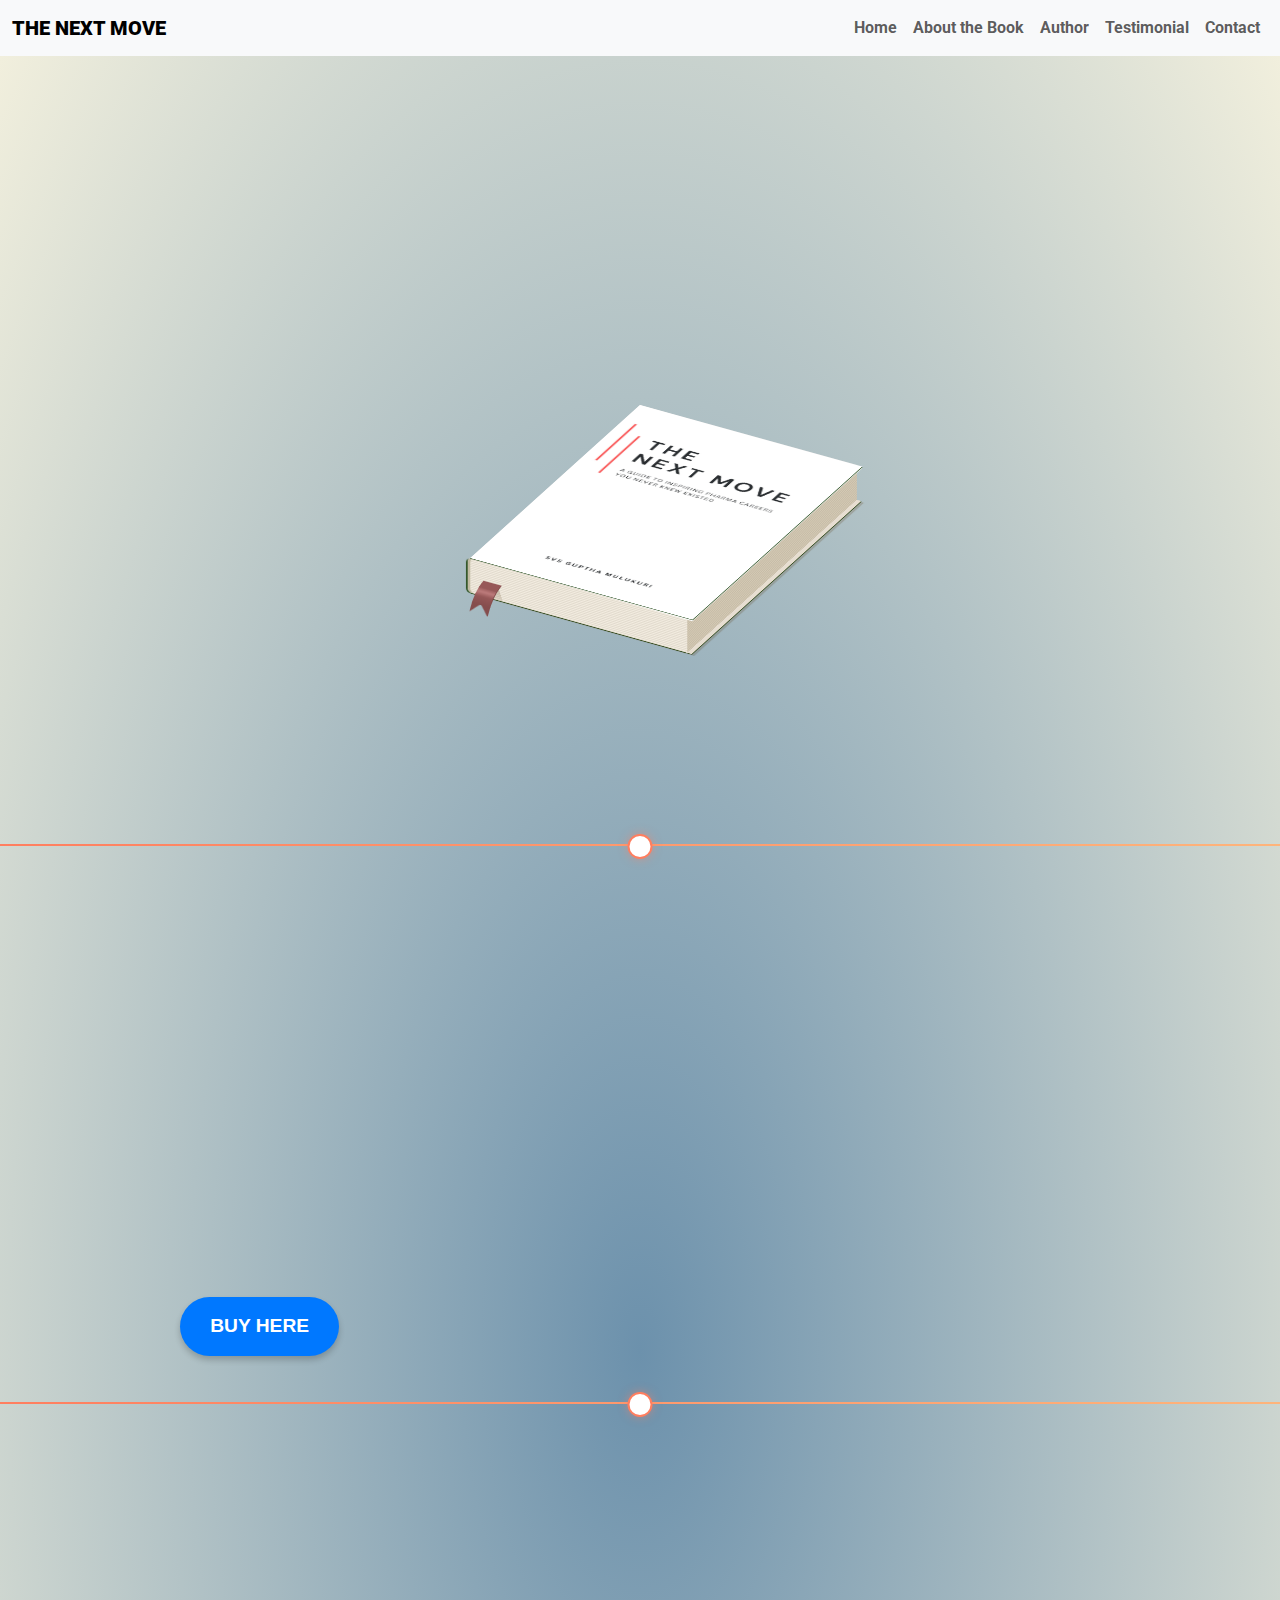
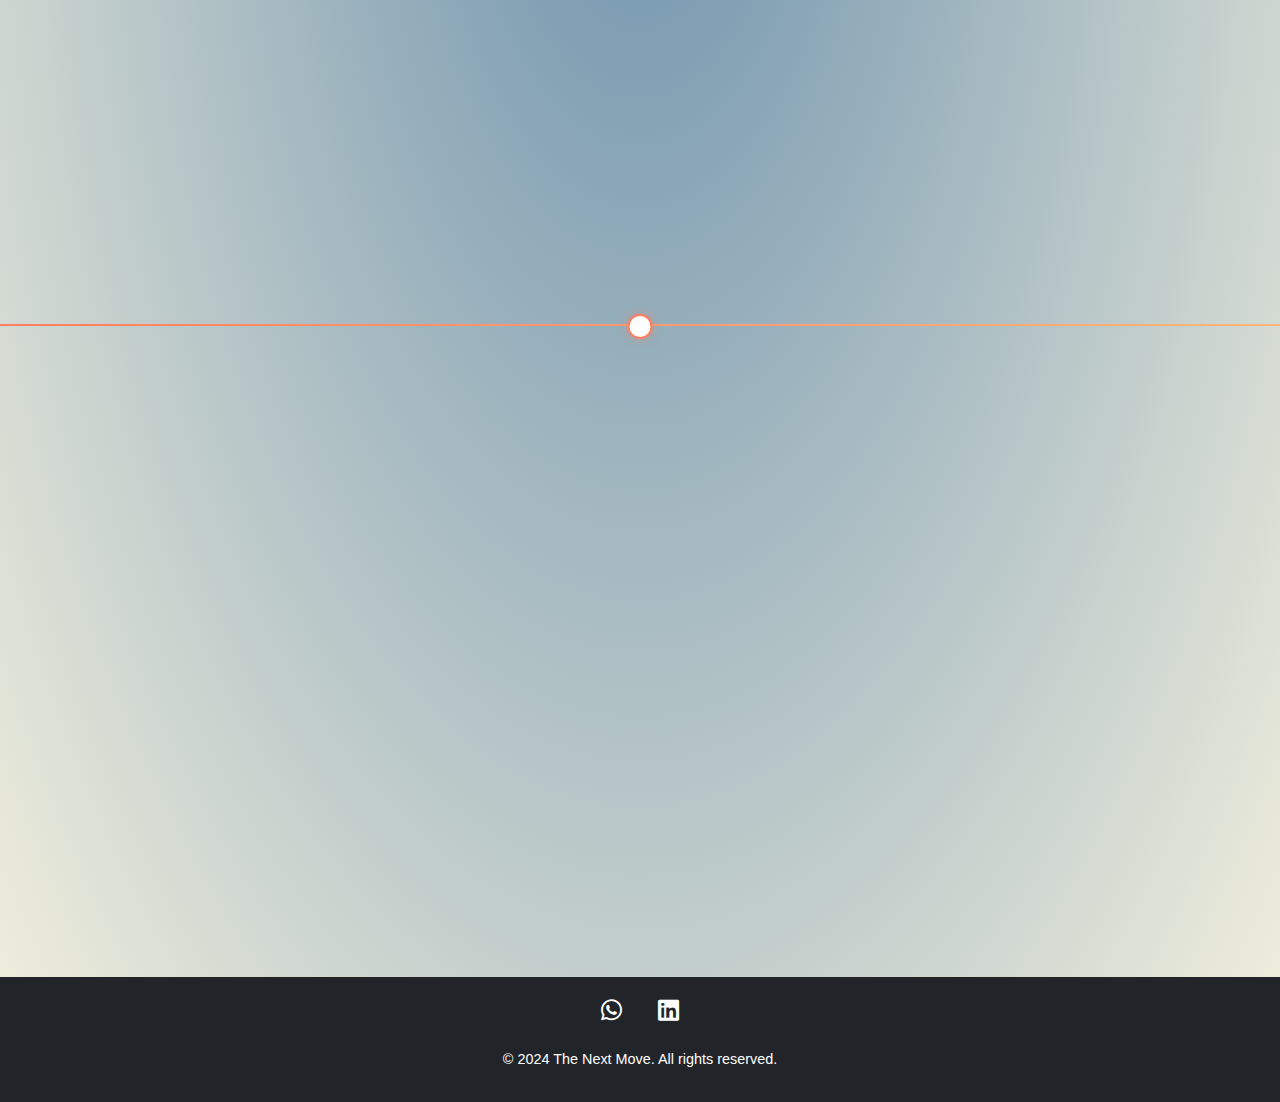
==== commit 08a1884d: "footer changed" ====
--- a/index.html
+++ b/index.html
@@ -180,8 +180,8 @@
         
             <div class="section">
                 <h3 class="section-heading">Author</h3>
-                <div class="row">
-                    <div class="col col-lg-7">
+                <div class="row mobile-row">
+                    <div class="col col-lg-7 col-md-12 col-sm-12 order-2 order-lg-1">
                         <div data-aos="fade-right" class="section-content mx-3">
                             <p class="content-para" style=" text-align: justify; ">
                                 SVS Guptha Mulukuri is a dedicated professional with over 14 years of experience in the pharmaceutical industry. With a
@@ -193,14 +193,14 @@
                                 improvements and innovation, where he has contributed to operational excellence and regulatory adherence. Recognized for
                                 his achievements, he has received awards for innovation, collaboration, and outstanding performance<br>
                     
-                                In his debut book,<em>"The Next Move: Inspiring Pharma Careers You Never Knew Existed"</em>, Guptha continues his expertise and
+                                In his debut book,<em>"The Next Move: A Guide to Inspiring"</em>, Guptha continues his expertise and
                                 storytelling to illuminate unconventional career paths, offering readers a unique perspective on possibilities beyond
                                 traditional roles. With his deep industry knowledge and passion for empowering others, Guptha aims to guide readers in
                                 discovering the diverse opportunities awaiting them within the pharmaceutical field.
                             </p>
                         </div>
                     </div>
-                    <div class="col col-lg-5 remove-mobile">
+                    <div class="col col-lg-5 col-md-12 col-sm-12 order-1 order-lg-2">
                         <div data-aos="fade-left" class="mx-3">
                             <img src="./Author.jpeg" alt="Gupta" class="profile">
                         </div>
@@ -214,7 +214,7 @@
         
             <div class="section">
                 <h2 class="section-heading">Testimonial</h2>
-                <div class="row">
+                <div class="row testimoni">
                     <!-- Left side - Form -->
                     <div class="col col-lg-6 col-md-12 col-sm-12">
                         <div data-aos="fade-right" class="testimonial-form mx-3">
@@ -249,8 +249,7 @@
                             <div class="testimonial-item">
                                 <p class="testimonial-comment">"I found myself completely immersed in each chapter, eager to discover the next unexpected career path that 'The Next
                                 Move' uncovered."</p>
-                                <p class="testimonial-name">- Kamal, Pharmaceutical Regulatory Affairs Manager
-</p>
+                                <p class="testimonial-name">- Kamal, Pharmaceutical Regulatory Affairs Manager</p>
                             </div>
                             <div class="testimonial-item">
                                 <p class="testimonial-comment">"As a recent graduate, this book has provided invaluable guidance and motivation as I navigate my own path forward in the
@@ -275,23 +274,15 @@
                 <div class="container">
                     <div class="social-media-links">
                         <!-- WhatsApp Link -->
-                        <a href="https://wa.me/your-phone-number" class="social-icon" target="_blank">
+                        <a href="https://wa.me/+919640960940" class="social-icon" target="_blank">
                             <i class="fab fa-whatsapp"></i>
                         </a>
                         <!-- LinkedIn Link -->
-                        <a href="https://www.linkedin.com/in/your-profile" class="social-icon" target="_blank">
+                        <a href="https://www.linkedin.com/in/svs-guptha-mulukuri-ms-mba-pmp%C2%AE-b21095b7/" class="social-icon" target="_blank">
                             <i class="fab fa-linkedin"></i>
                         </a>
-                        <!-- Instagram Link -->
-                        <a href="https://www.instagram.com/your-profile" class="social-icon" target="_blank">
-                            <i class="fab fa-instagram"></i>
-                        </a>
-                        <!-- Facebook Link -->
-                        <a href="https://www.facebook.com/your-profile" class="social-icon" target="_blank">
-                            <i class="fab fa-facebook"></i>
-                        </a>
-                    </div>
-                    <p>&copy; 2024 The Next Step. All rights reserved.</p>
+                    </div>
+                    <p>&copy; 2024 The Next Move. All rights reserved.</p>
                 </div>
             </footer>
 
--- a/style.css
+++ b/style.css
@@ -479,7 +479,7 @@
 }
 
 /* Media Queries for smaller screens */
-@media (max-width: 767px) {
+@media (max-width: 768px) {
   .section-heading {
     font-size: 2rem;
   }
@@ -547,6 +547,17 @@
   .mobile-download {
     display: block !important;
     margin-left: 5rem;
+  }
+  .mobile-row{
+    justify-content: center;
+    flex-direction: column;
+  }
+  .profile{
+    padding-bottom: 30px;
+  }
+  .testimoni{
+    display: flex;
+    flex-direction: column;
   }
 }
 
